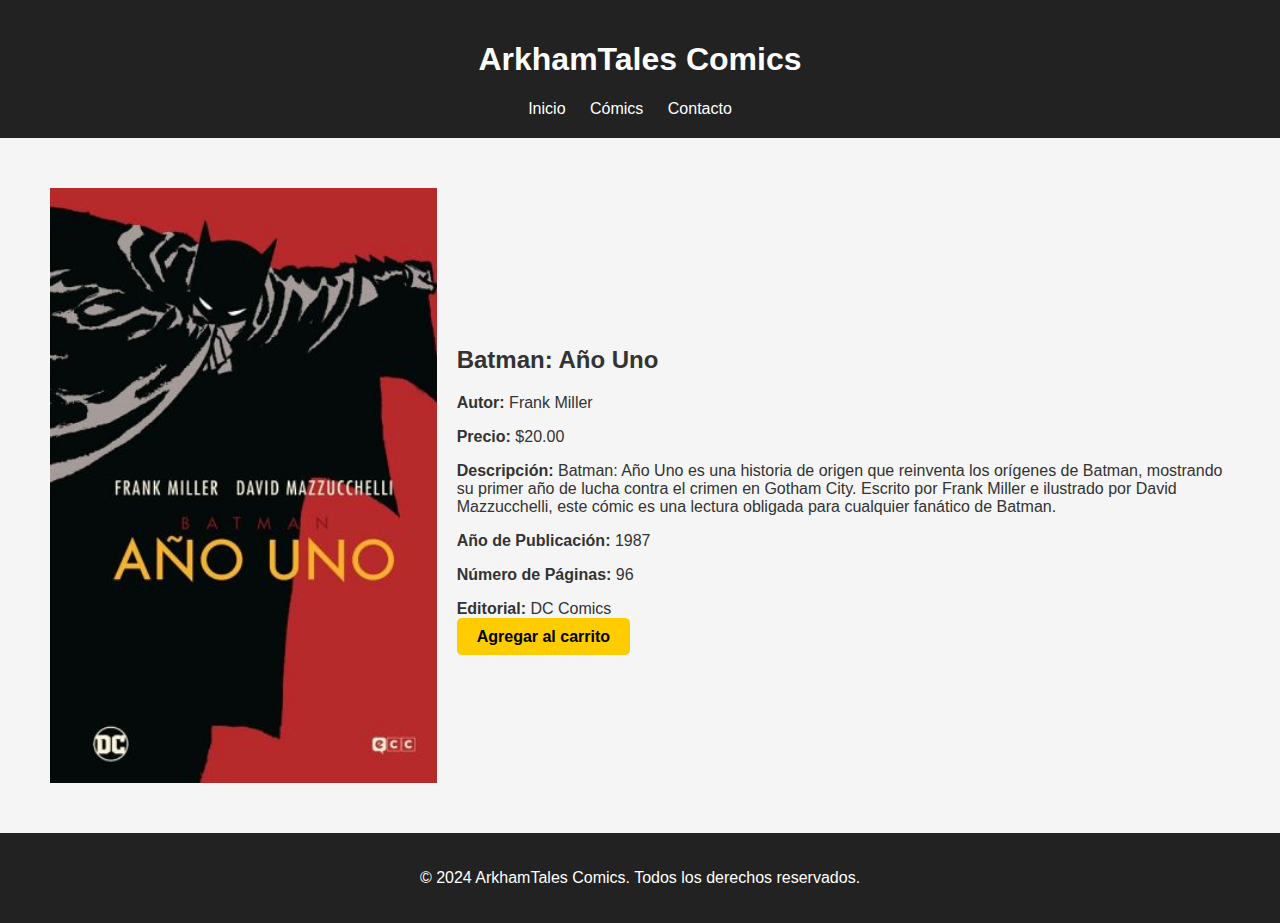
==== pag2.html @ 80eb5a90 "pagina 1 y 2" ====
<!DOCTYPE html>
<html lang="en">
<head>
    <meta charset="UTF-8">
    <meta name="viewport" content="width=device-width, initial-scale=1.0">
    <title>Explorar - ArkhamTales Comics</title>
    <link rel="stylesheet" href="./css/style2.css">
</head>
<body>
    <header>
        <h1><a href="index.html">ArkhamTales Comics</a></h1>
        <nav>
            <ul>
                <li><a href="index.html">Inicio</a></li>
                <li><a href="comics.html">Cómics</a></li>
                <li><a href="#">Contacto</a></li>
            </ul>
        </nav>
    </header>

    <section class="comic-details">
        <div class="comic-image">
            <img src="./img/batman1.jpg" alt="Batman: Año Uno">
        </div>
        <div class="comic-info">
            <h2>Batman: Año Uno</h2>
            <p><strong>Autor:</strong> Frank Miller</p>
            <p><strong>Precio:</strong> $20.00</p>
            <p><strong>Descripción:</strong> Batman: Año Uno es una historia de origen que reinventa los orígenes de Batman, mostrando su primer año de lucha contra el crimen en Gotham City. Escrito por Frank Miller e ilustrado por David Mazzucchelli, este cómic es una lectura obligada para cualquier fanático de Batman.</p>
            <p><strong>Año de Publicación:</strong> 1987</p>
            <p><strong>Número de Páginas:</strong> 96</p>
            <p><strong>Editorial:</strong> DC Comics</p>
            <a href="#" class="btn">Agregar al carrito</a>
        </div>
    </section>

    <footer>
        <p>&copy; 2024 ArkhamTales Comics. Todos los derechos reservados.</p>
    </footer>
</body>
</html>
---- css/style2.css ----
body {
    font-family: Arial, sans-serif;
    margin: 0;
    padding: 0;
    background-color: #f5f5f5;
    color: #333333;
}

header {
    background-color: #222222;
    color: #ffffff;
    padding: 20px;
    text-align: center;
}

header h1 a {
    color: #ffffff;
    text-decoration: none;
}

nav ul {
    list-style-type: none;
    margin: 0;
    padding: 0;
}

nav ul li {
    display: inline;
    margin-right: 20px;
}

nav ul li a {
    color: #ffffff;
    text-decoration: none;
    transition: color 0.3s ease;
}

nav ul li a:hover {
    color: #ffcc00;
}

.comic-details {
    display: flex;
    justify-content: center;
    align-items: center;
    flex-wrap: wrap;
    padding: 50px;
}

.comic-image {
    flex: 1;
    margin-right: 20px;
}

.comic-image img {
    width: 100%;
    height: auto;
    display: block;
}

.comic-info {
    flex: 2;
}

.comic-info h2 {
    font-size: 24px;
    margin-bottom: 20px;
}

.comic-info p {
    margin-bottom: 10px;
}

.btn {
    background-color: #ffcc00;
    color: #000000;
    padding: 10px 20px;
    border-radius: 5px;
    text-decoration: none;
    font-weight: bold;
    transition: background-color 0.3s ease, color 0.3s ease;
}

.btn:hover {
    background-color: #000000;
    color: #ffffff;
}

footer {
    background-color: #222222;
    color: #ffffff;
    text-align: center;
    padding: 20px;
}
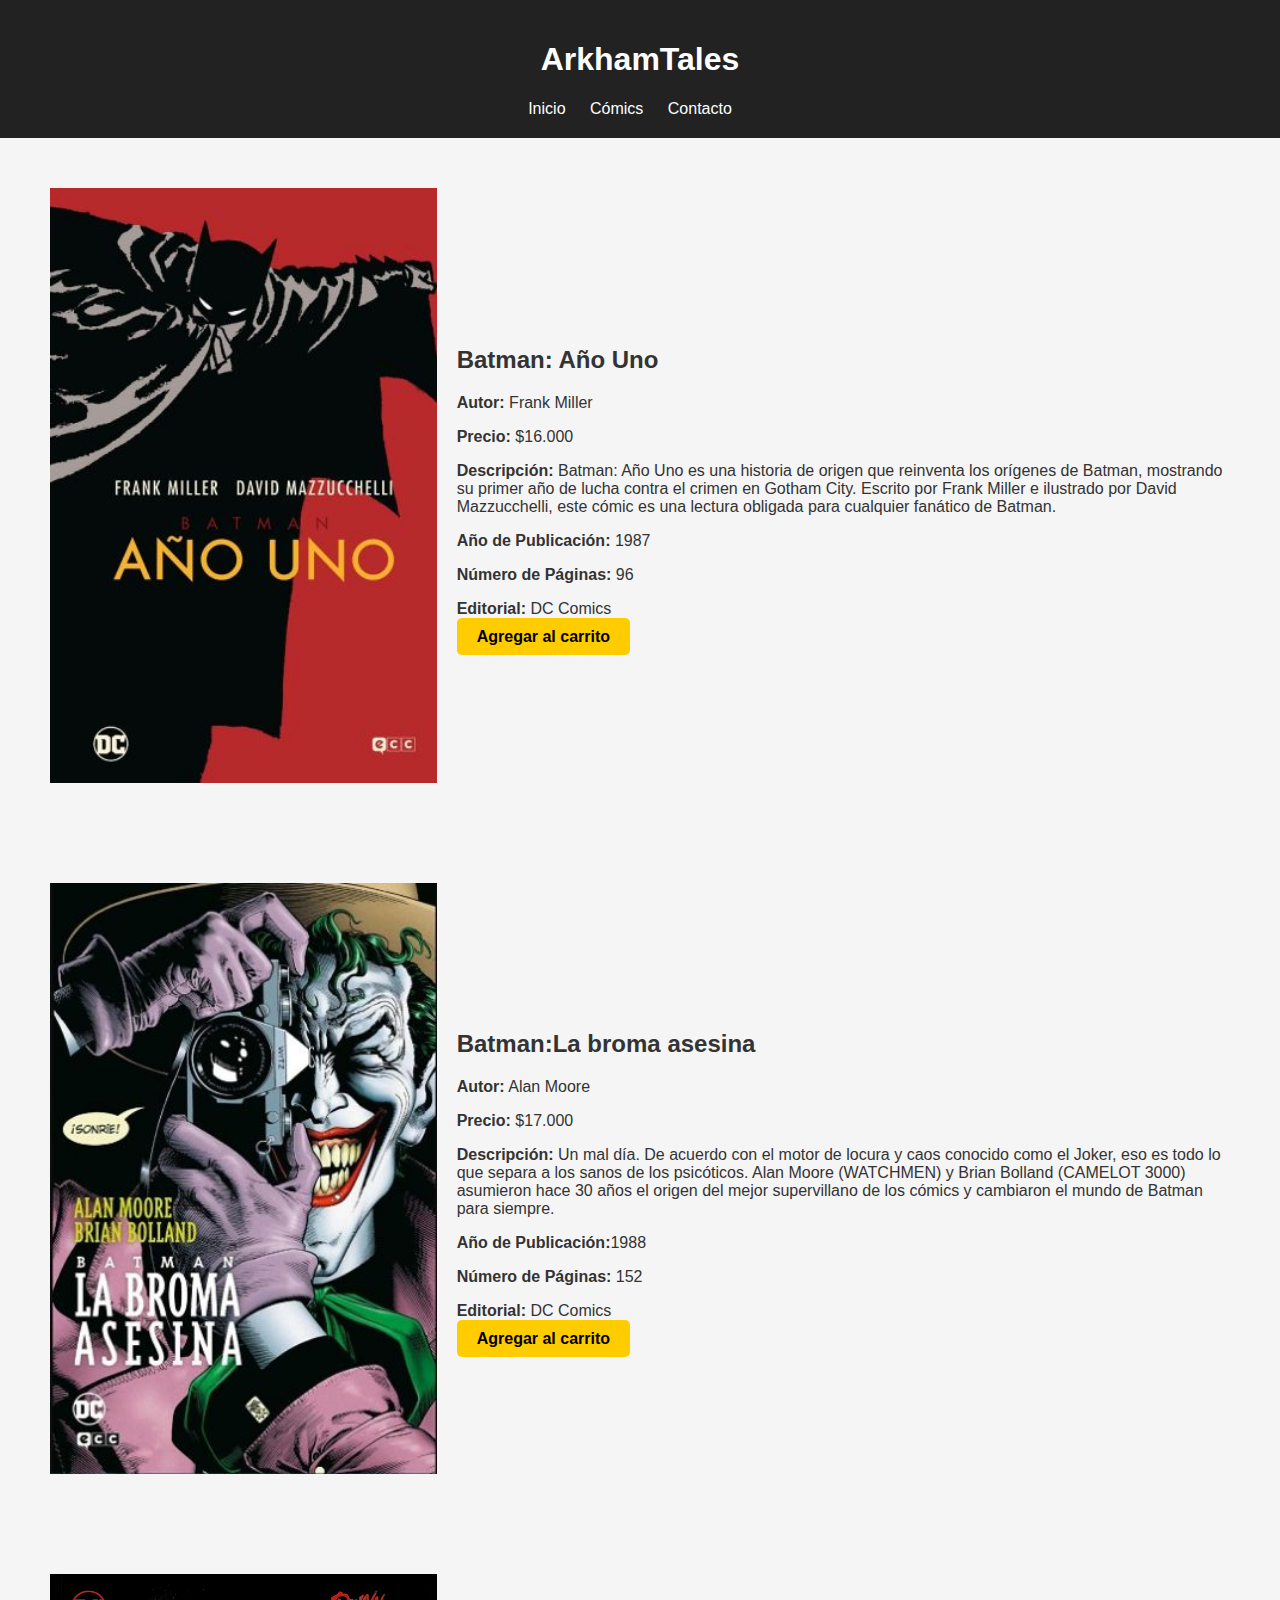
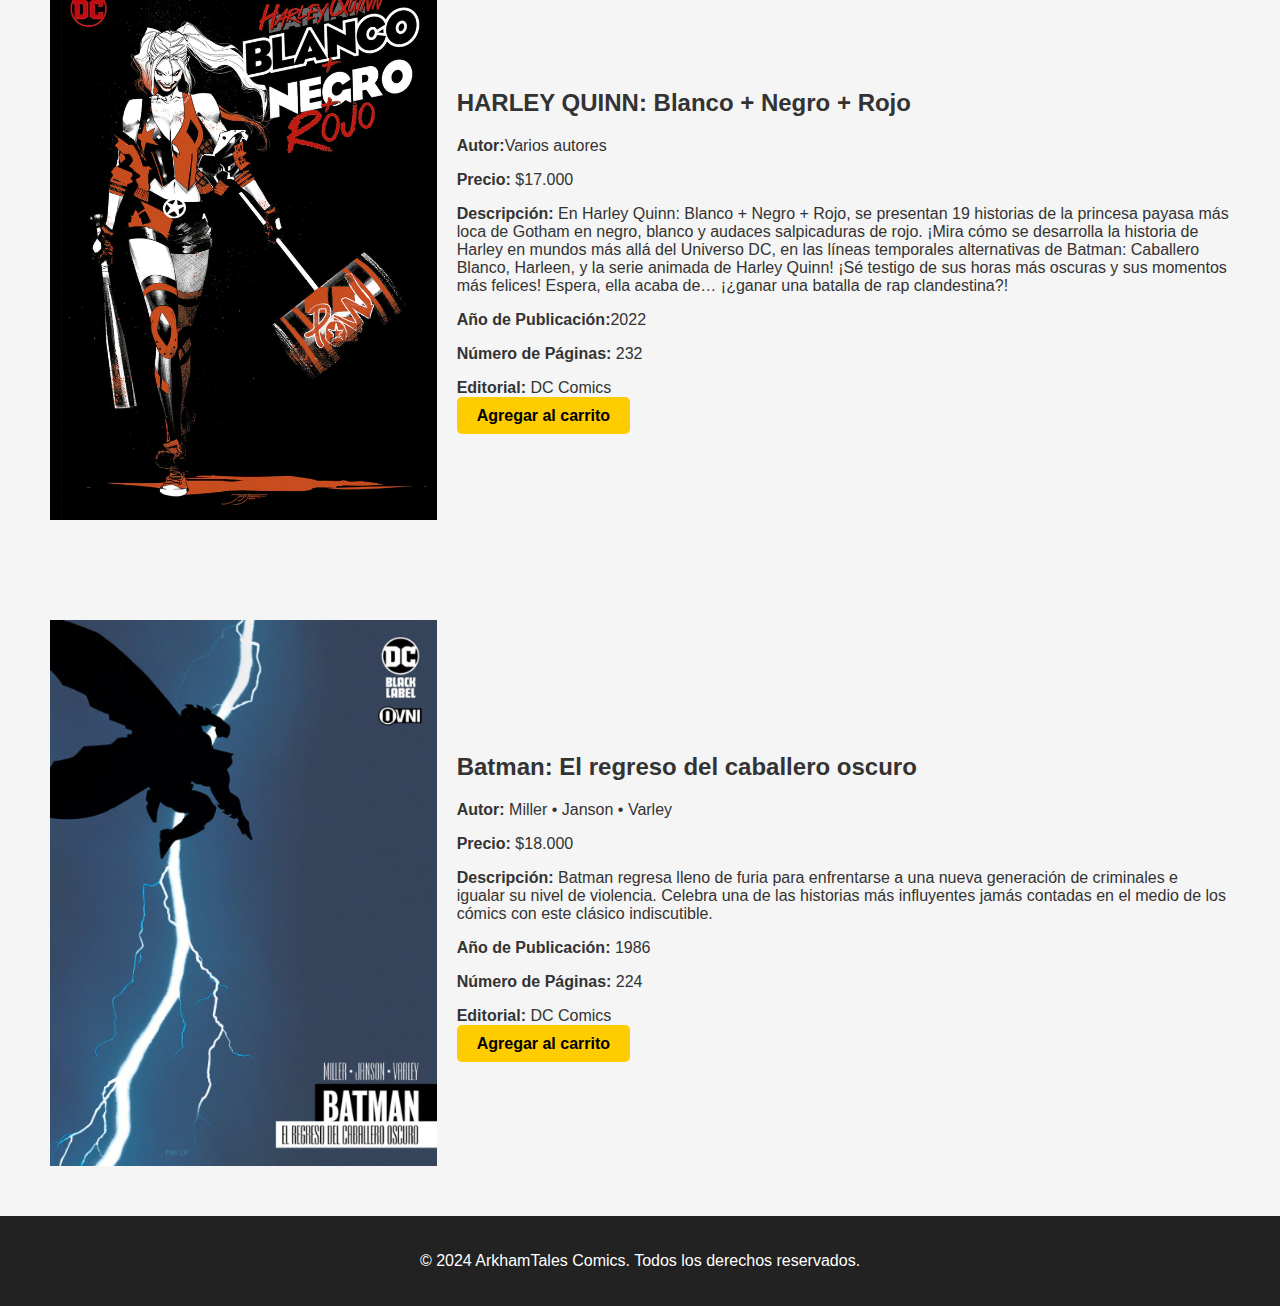
==== commit 21102360: "librerias" ====
--- a/pag2.html
+++ b/pag2.html
@@ -3,17 +3,17 @@
 <head>
     <meta charset="UTF-8">
     <meta name="viewport" content="width=device-width, initial-scale=1.0">
-    <title>Explorar - ArkhamTales Comics</title>
+    <title>COMICS- ArkhamTales</title>
     <link rel="stylesheet" href="./css/style2.css">
 </head>
 <body>
     <header>
-        <h1><a href="index.html">ArkhamTales Comics</a></h1>
+        <h1><a href="index.html">ArkhamTales</a></h1>
         <nav>
             <ul>
                 <li><a href="index.html">Inicio</a></li>
-                <li><a href="comics.html">Cómics</a></li>
-                <li><a href="#">Contacto</a></li>
+                <li><a href="pag2.html">Cómics</a></li>
+                <li><a href="./pag3.html">Contacto</a></li>
             </ul>
         </nav>
     </header>
@@ -25,7 +25,7 @@
         <div class="comic-info">
             <h2>Batman: Año Uno</h2>
             <p><strong>Autor:</strong> Frank Miller</p>
-            <p><strong>Precio:</strong> $20.00</p>
+            <p><strong>Precio:</strong> $16.000</p>
             <p><strong>Descripción:</strong> Batman: Año Uno es una historia de origen que reinventa los orígenes de Batman, mostrando su primer año de lucha contra el crimen en Gotham City. Escrito por Frank Miller e ilustrado por David Mazzucchelli, este cómic es una lectura obligada para cualquier fanático de Batman.</p>
             <p><strong>Año de Publicación:</strong> 1987</p>
             <p><strong>Número de Páginas:</strong> 96</p>
@@ -33,7 +33,52 @@
             <a href="#" class="btn">Agregar al carrito</a>
         </div>
     </section>
-
+        <section class="comic-details">
+        <div class="comic-image">
+            <img src="./img/la-broma-asesina.jpg" alt="La Broma Asesina">
+        </div>
+        <div class="comic-info">
+            <h2>Batman:La broma asesina</h2>
+            <p><strong>Autor:</strong> Alan Moore</p>
+            <p><strong>Precio:</strong> $17.000</p>
+            <p><strong>Descripción:</strong> Un mal día. De acuerdo con el motor de locura y caos conocido como el Joker, eso es todo lo que separa a los sanos de los psicóticos. Alan Moore (WATCHMEN) y Brian Bolland (CAMELOT 3000) asumieron hace 30 años el origen del mejor supervillano de los cómics y cambiaron el mundo de Batman para siempre.</p>
+            <p><strong>Año de Publicación:</strong>1988</p>
+            <p><strong>Número de Páginas:</strong> 152</p>
+            <p><strong>Editorial:</strong> DC Comics</p>
+            <a href="#" class="btn">Agregar al carrito</a>
+        </div>
+    </section>
+    <section class="comic-details">
+        <div class="comic-image">
+            <img src="./img/harley quinn.jpg" alt="Harley Quinn Blanco + Negro + Rojo">
+        </div>
+        <div class="comic-info">
+            <h2>HARLEY QUINN: Blanco + Negro + Rojo</h2>
+            <p><strong>Autor:</strong>Varios autores</p>
+            <p><strong>Precio:</strong> $17.000</p>
+            <p><strong>Descripción:</strong> En Harley Quinn: Blanco + Negro + Rojo, se presentan 19 historias de la princesa payasa más loca de Gotham en negro, blanco y audaces salpicaduras de rojo. ¡Mira cómo se desarrolla la historia de Harley en mundos más allá del Universo DC, en las líneas temporales alternativas de Batman: Caballero Blanco, Harleen, y la serie animada de Harley Quinn! ¡Sé testigo de sus horas más oscuras y sus momentos más felices! Espera, ella acaba de… ¡¿ganar una batalla de rap clandestina?!</p>
+            <p><strong>Año de Publicación:</strong>2022</p>
+            <p><strong>Número de Páginas:</strong> 232</p>
+            <p><strong>Editorial:</strong> DC Comics</p>
+            <a href="#" class="btn">Agregar al carrito</a>
+        </div>
+    </section>
+    <section class="comic-details">
+        <div class="comic-image">
+            <img src="./img/caballero oscuro.jpg" alt="Batman: El regreso del caballero oscuro">
+        </div>
+        <div class="comic-info">
+            <h2>Batman: El regreso del caballero oscuro</h2>
+            <p><strong>Autor:</strong>  Miller • Janson • Varley</p>
+            <p><strong>Precio:</strong> $18.000</p>
+            <p><strong>Descripción:</strong> Batman regresa lleno de furia para enfrentarse a una nueva generación de criminales e igualar su nivel de violencia. Celebra una de las historias más influyentes jamás contadas en el medio de los cómics con este clásico indiscutible.</p>
+            <p><strong>Año de Publicación:</strong> 1986</p>
+            <p><strong>Número de Páginas:</strong> 224</p>
+            <p><strong>Editorial:</strong> DC Comics</p>
+            <a href="#" class="btn">Agregar al carrito</a>
+        </div>
+    </div>
+    </section>
     <footer>
         <p>&copy; 2024 ArkhamTales Comics. Todos los derechos reservados.</p>
     </footer>
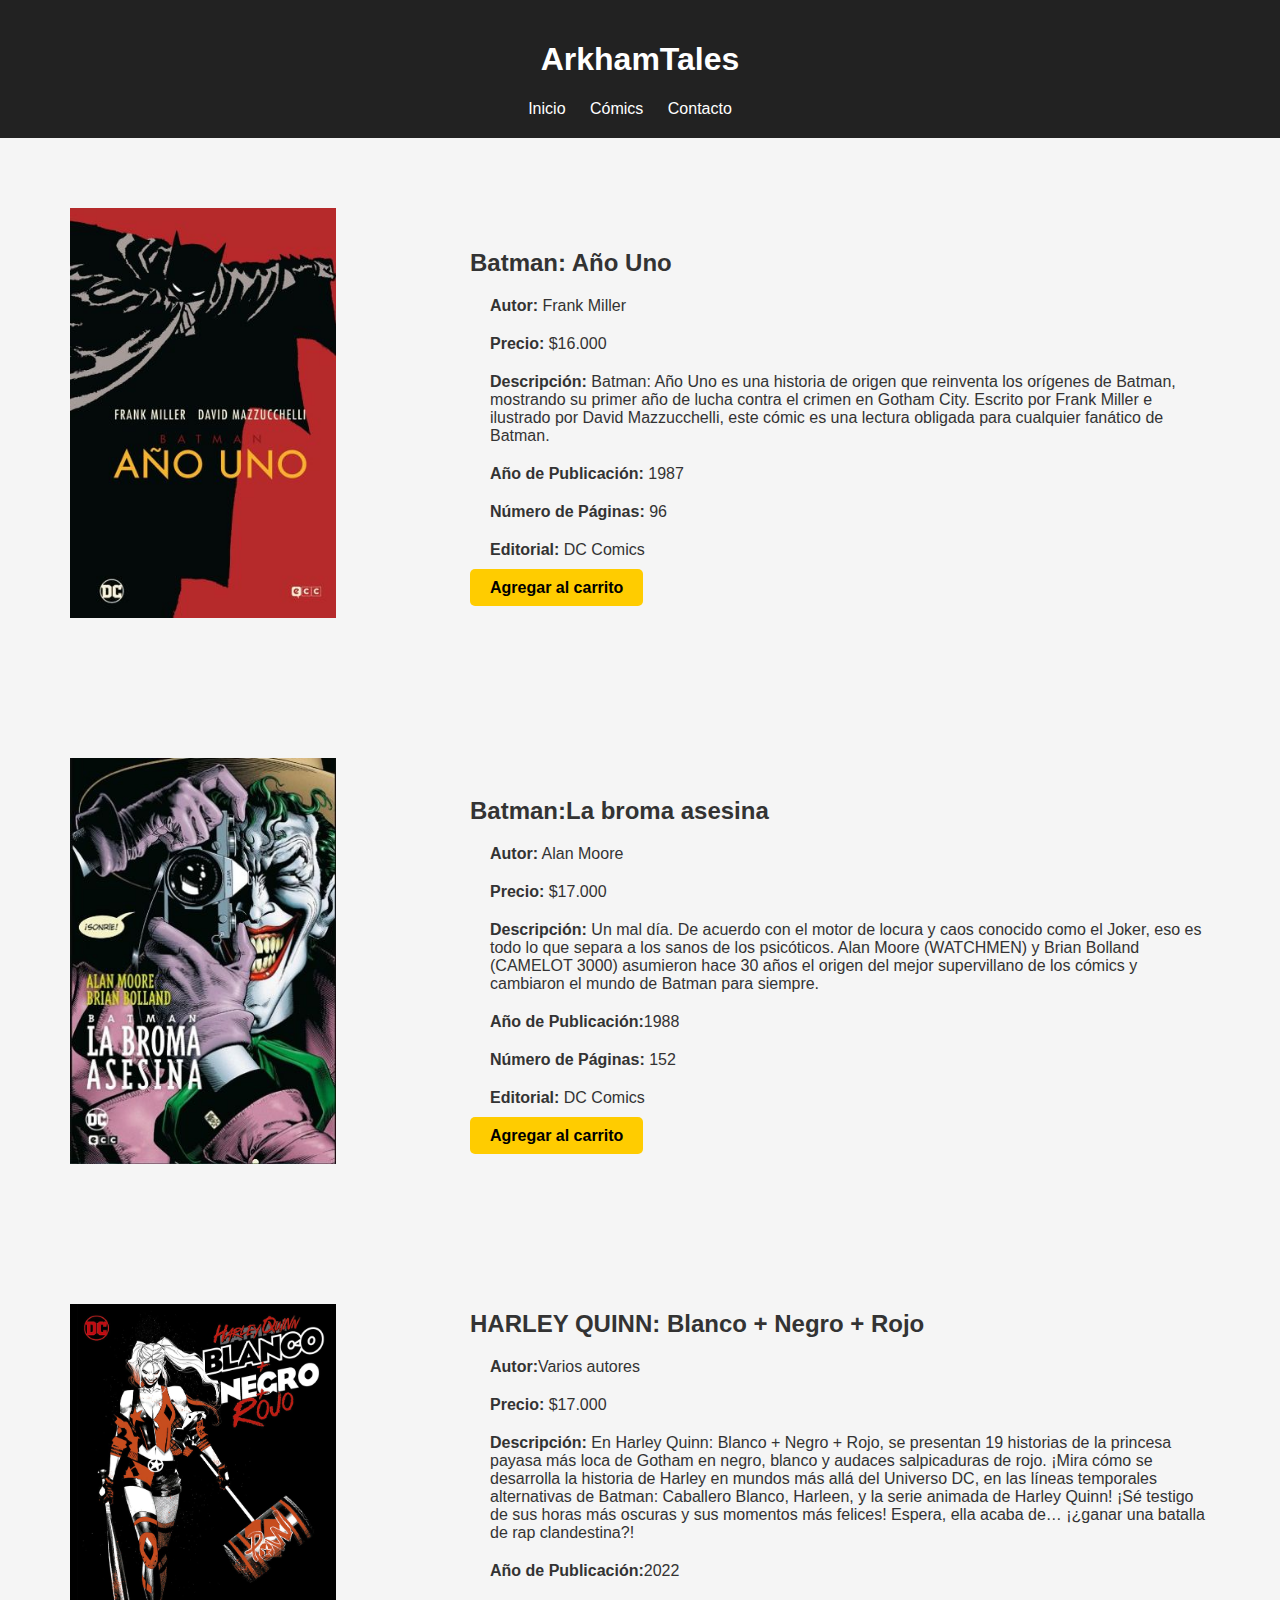
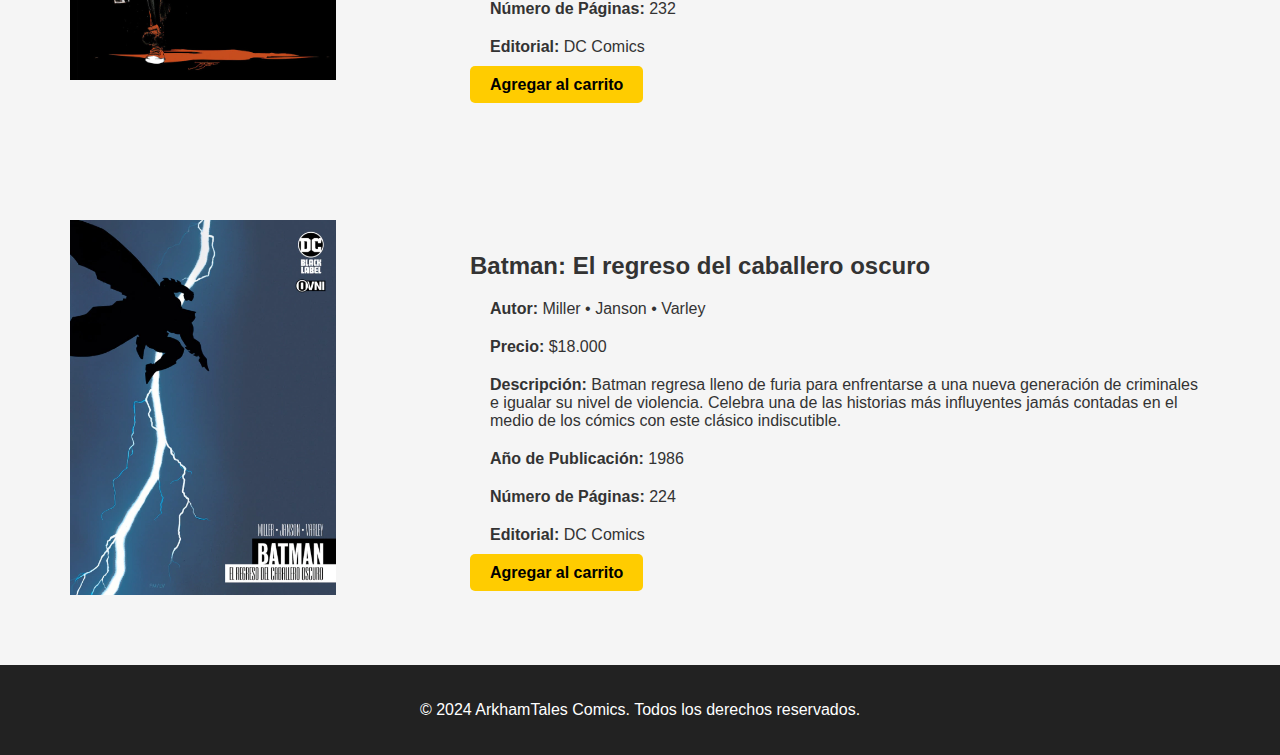
==== commit d0b21f1e: "fontsize" ====
--- a/pag2.html
+++ b/pag2.html
@@ -26,7 +26,7 @@
             <h2>Batman: Año Uno</h2>
             <p><strong>Autor:</strong> Frank Miller</p>
             <p><strong>Precio:</strong> $16.000</p>
-            <p><strong>Descripción:</strong> Batman: Año Uno es una historia de origen que reinventa los orígenes de Batman, mostrando su primer año de lucha contra el crimen en Gotham City. Escrito por Frank Miller e ilustrado por David Mazzucchelli, este cómic es una lectura obligada para cualquier fanático de Batman.</p>
+            <p class="T"><strong>Descripción:</strong> Batman: Año Uno es una historia de origen que reinventa los orígenes de Batman, mostrando su primer año de lucha contra el crimen en Gotham City. Escrito por Frank Miller e ilustrado por David Mazzucchelli, este cómic es una lectura obligada para cualquier fanático de Batman.</p>
             <p><strong>Año de Publicación:</strong> 1987</p>
             <p><strong>Número de Páginas:</strong> 96</p>
             <p><strong>Editorial:</strong> DC Comics</p>
@@ -41,7 +41,7 @@
             <h2>Batman:La broma asesina</h2>
             <p><strong>Autor:</strong> Alan Moore</p>
             <p><strong>Precio:</strong> $17.000</p>
-            <p><strong>Descripción:</strong> Un mal día. De acuerdo con el motor de locura y caos conocido como el Joker, eso es todo lo que separa a los sanos de los psicóticos. Alan Moore (WATCHMEN) y Brian Bolland (CAMELOT 3000) asumieron hace 30 años el origen del mejor supervillano de los cómics y cambiaron el mundo de Batman para siempre.</p>
+            <p class="T"><strong>Descripción:</strong> Un mal día. De acuerdo con el motor de locura y caos conocido como el Joker, eso es todo lo que separa a los sanos de los psicóticos. Alan Moore (WATCHMEN) y Brian Bolland (CAMELOT 3000) asumieron hace 30 años el origen del mejor supervillano de los cómics y cambiaron el mundo de Batman para siempre.</p>
             <p><strong>Año de Publicación:</strong>1988</p>
             <p><strong>Número de Páginas:</strong> 152</p>
             <p><strong>Editorial:</strong> DC Comics</p>
@@ -56,7 +56,7 @@
             <h2>HARLEY QUINN: Blanco + Negro + Rojo</h2>
             <p><strong>Autor:</strong>Varios autores</p>
             <p><strong>Precio:</strong> $17.000</p>
-            <p><strong>Descripción:</strong> En Harley Quinn: Blanco + Negro + Rojo, se presentan 19 historias de la princesa payasa más loca de Gotham en negro, blanco y audaces salpicaduras de rojo. ¡Mira cómo se desarrolla la historia de Harley en mundos más allá del Universo DC, en las líneas temporales alternativas de Batman: Caballero Blanco, Harleen, y la serie animada de Harley Quinn! ¡Sé testigo de sus horas más oscuras y sus momentos más felices! Espera, ella acaba de… ¡¿ganar una batalla de rap clandestina?!</p>
+            <p class="T"><strong>Descripción:</strong> En Harley Quinn: Blanco + Negro + Rojo, se presentan 19 historias de la princesa payasa más loca de Gotham en negro, blanco y audaces salpicaduras de rojo. ¡Mira cómo se desarrolla la historia de Harley en mundos más allá del Universo DC, en las líneas temporales alternativas de Batman: Caballero Blanco, Harleen, y la serie animada de Harley Quinn! ¡Sé testigo de sus horas más oscuras y sus momentos más felices! Espera, ella acaba de… ¡¿ganar una batalla de rap clandestina?!</p>
             <p><strong>Año de Publicación:</strong>2022</p>
             <p><strong>Número de Páginas:</strong> 232</p>
             <p><strong>Editorial:</strong> DC Comics</p>
@@ -71,8 +71,8 @@
             <h2>Batman: El regreso del caballero oscuro</h2>
             <p><strong>Autor:</strong>  Miller • Janson • Varley</p>
             <p><strong>Precio:</strong> $18.000</p>
-            <p><strong>Descripción:</strong> Batman regresa lleno de furia para enfrentarse a una nueva generación de criminales e igualar su nivel de violencia. Celebra una de las historias más influyentes jamás contadas en el medio de los cómics con este clásico indiscutible.</p>
-            <p><strong>Año de Publicación:</strong> 1986</p>
+            <p class="T"><strong>Descripción:</strong> Batman regresa lleno de furia para enfrentarse a una nueva generación de criminales e igualar su nivel de violencia. Celebra una de las historias más influyentes jamás contadas en el medio de los cómics con este clásico indiscutible.</p>
+            <p ><strong>Año de Publicación:</strong> 1986</p>
             <p><strong>Número de Páginas:</strong> 224</p>
             <p><strong>Editorial:</strong> DC Comics</p>
             <a href="#" class="btn">Agregar al carrito</a>
--- a/css/style2.css
+++ b/css/style2.css
@@ -1,3 +1,6 @@
+*{
+    box-sizing: border-box;
+}
 body {
     font-family: Arial, sans-serif;
     margin: 0;
@@ -50,10 +53,11 @@
 .comic-image {
     flex: 1;
     margin-right: 20px;
+    margin: 20px;
 }
 
 .comic-image img {
-    width: 100%;
+    width: 70%;
     height: auto;
     display: block;
 }
@@ -68,7 +72,7 @@
 }
 
 .comic-info p {
-    margin-bottom: 10px;
+    margin: 20px;
 }
 
 .btn {
@@ -92,3 +96,43 @@
     text-align: center;
     padding: 20px;
 }
+@media only screen and (max-width: 400px) {
+    header {
+        padding: 10px;
+    }
+
+    nav ul li {
+        display: block;
+        margin: 10px 0;
+    }
+
+    .comic-details {
+        padding: 20px;
+    }
+
+    .comic-image {
+        margin-right: 0;
+        margin-bottom: 20px;
+    }
+
+    .comic-image img {
+        width: 100%;
+    }
+
+    .comic-info {
+        flex: none;
+        font-size: 10px;
+    }
+
+    .comic-info h2 {
+        font-size: 10px;
+        font-size: 10px;
+    }
+
+    .comic-info p {
+        margin: 10px;
+        display: flex;
+        justify-content: center;
+        font-size: 10px;
+    }
+}
